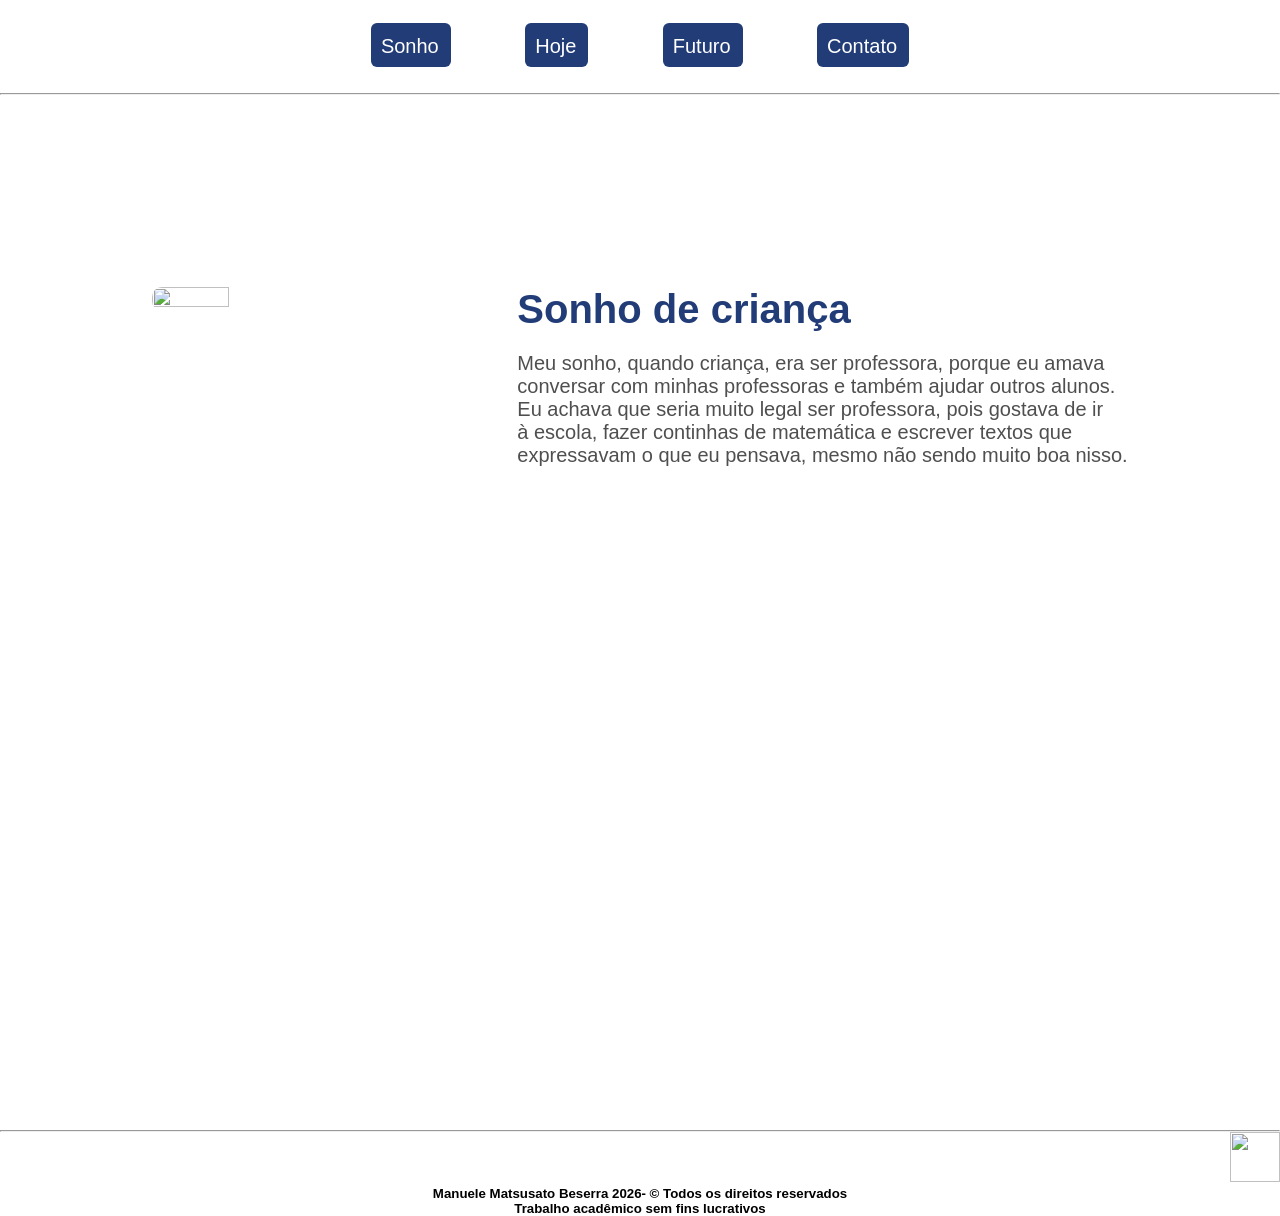
==== index.html @ c13c302e "Add files via upload" ====
<!DOCTYPE html>
<html lang="pt-br">
    <head>
        <title>
            Nem todos os sonhos permanecem
        </title>
        <meta charset="UTF-8">
        <link rel="icon" type="image/jpg" href="img/tototo.jpg">
        <link rel="stylesheet" type="text/css" href="style.css">
    </head>
    <body>
        <header>
            <div>
                <ul class="menu">
                    <li><a href="index.html">Sonho</a></li>
                    <li><a href="hoje.html">Hoje</a></li>
                    <li><a href="futuro.html">Futuro</a></li>
                    <li><a href="contato.html">Contato</a></li>
                </ul><hr>
            </div>
        </header>
        <main>
			<div class="fil">
				<img class="eu" src="img/eu.jpg" type="image/jpg">
				<div class="text">
					<h1>
						Sonho de criança
					</h1>
					<p>
						Meu sonho, quando criança, era ser professora, porque eu amava<br>
						conversar com minhas professoras e também ajudar outros alunos.<br>
						Eu achava que seria muito legal ser professora, pois gostava de ir<br>
						 à escola, fazer continhas de matemática e escrever textos que<br>
						 expressavam o que eu pensava, mesmo não sendo muito boa nisso.
					</p>
				</div>
			</div>
        </main>
        <footer><hr class="nana">
			<div>
				<a href="#">
					<img src="img/seta.jpg" width="3%"/>
				</a>
			</div>
            <h5 class="name">
                Manuele Matsusato Beserra 2026- &copy Todos os direitos reservados <br> Trabalho acadêmico sem fins lucrativos
            </h5>
        </footer>
    </body>
</html>
---- style.css ----
*{
    margin: 0px;
    padding: 0px;
    font-family: sans-serif;
    text-decoration: none;
    outline: none;
    user-select: none; 
}

ul.menu{
    text-align:center;
}

ul.menu li{
    display: inline-block;
    margin:35px; 
}

ul.menu li a {
    color: white;
    font-size: 20px;
    border-radius: 6px;
    background-color: rgb(33, 60, 119);
    padding: 12px 12px 10px 10px;
}

ul.menu li a:hover
{
    background-color: rgb(62, 85, 134);
}
main{
	background:url("img/fundo.jpg");
	background-position: center;
    background-repeat: no-repeat;
	background-size: cover;
    min-height: 115vh;
}
h1{
	font-size:40px;
	color: rgb(33, 60, 119);
	margin-bottom: 20px;
}
p{
	font-size: 20px;
	color: #4F4F4F;
	margin-bottom: 15px;
}
h5.name{
    text-align:center
}
img.eu {
    transition: 0.3s;
	width: 25%;
    height: 25%;
    object-fit: cover;
	border-radius:10px;
}

img.eu:hover {
    transform: translateY(-8px) scale(1.05);
    box-shadow: 0 16px 16px rgba(0, 0, 0, 0);
    border-radius: 10px;
}
form{
	background-color: rgb(62, 85, 134);
	padding: 6% 6% 5% 5%;
	border-radius: 5% ;
	font-size: 20px;
}
select{
	font-size:20px;
}
input[type="submit"], 
input[type="reset"], 
button {
    font-size: 18px;
    cursor: pointer;
}

textarea{
	resize: none;
	display: flex;
	align-items: flex-start;
}
footer div{
	text-align: right;
}

footer img{
	width: 50px;
	height: 50px;
}
.fil{
	display: flex;
    align-items: row;
    gap: 60px;
	justify-content:center;
	padding: 15% 30px 30px 30px;
}
.fila{
	text-align: center;
	padding: 14% 30px 30px 30px;
}
.cor{
    display: flex;
    flex-direction: column;
    align-items: center;
	padding: 14% 30px 60px 30px;
}
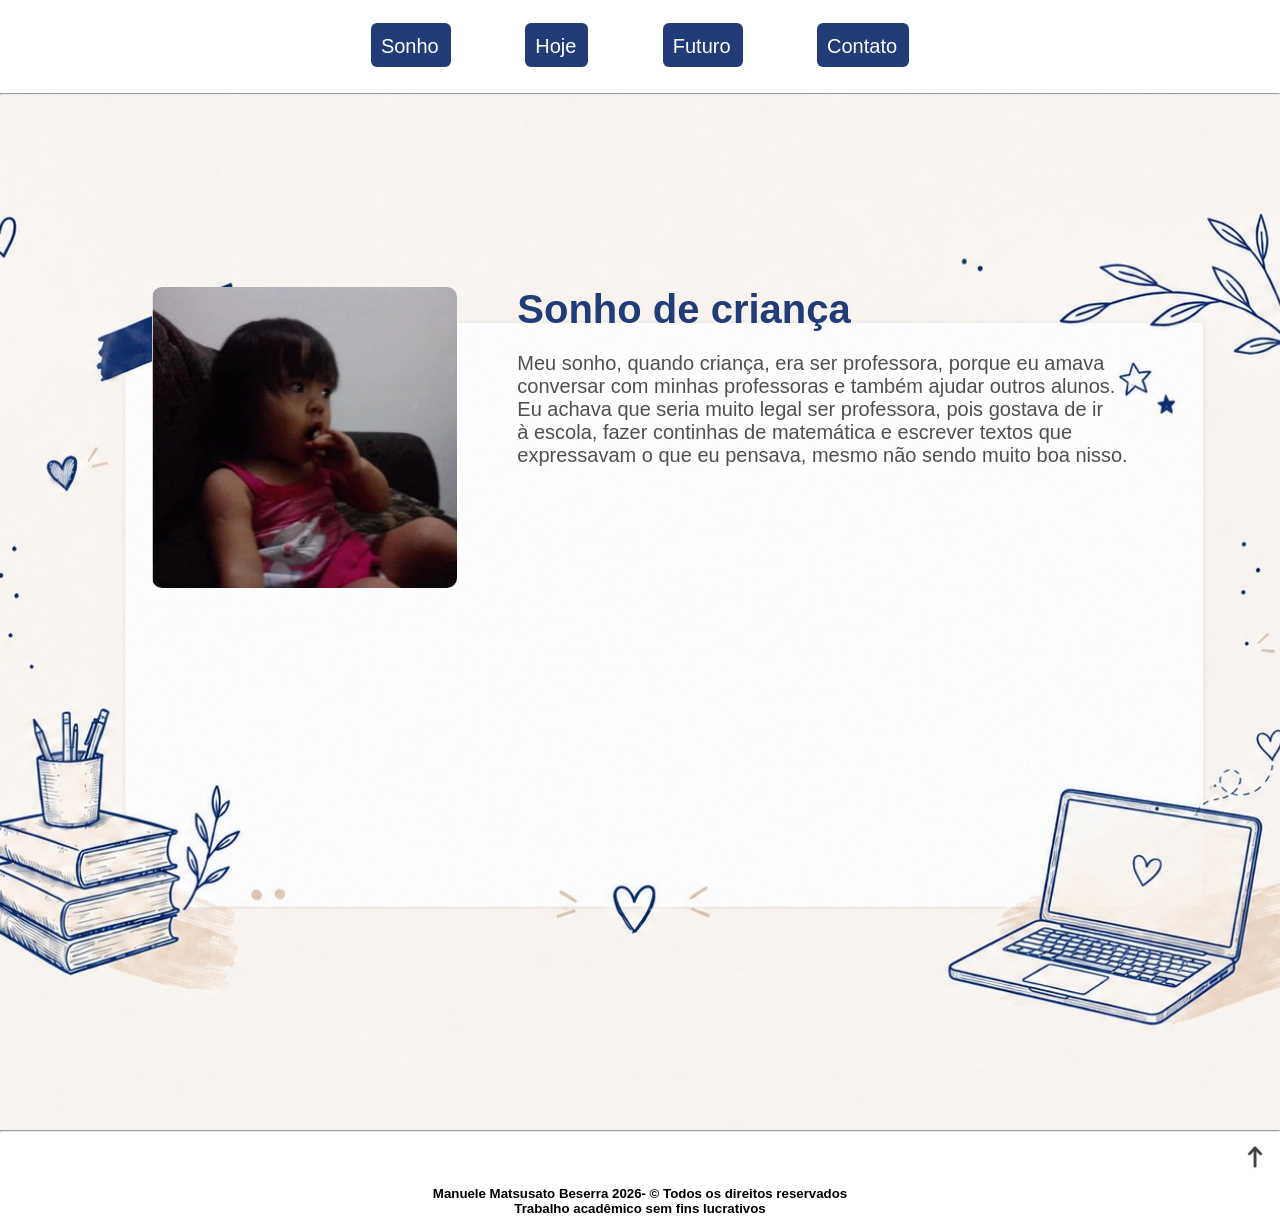
==== commit a0a3bf1a: "Add files via upload" ====
--- a/index.html
+++ b/index.html
@@ -5,7 +5,7 @@
             Nem todos os sonhos permanecem
         </title>
         <meta charset="UTF-8">
-        <link rel="icon" type="image/jpg" href="img/tototo.jpg">
+        <link rel="icon" type="image/jpg" href="img/gato.jpg">
         <link rel="stylesheet" type="text/css" href="style.css">
     </head>
     <body>
